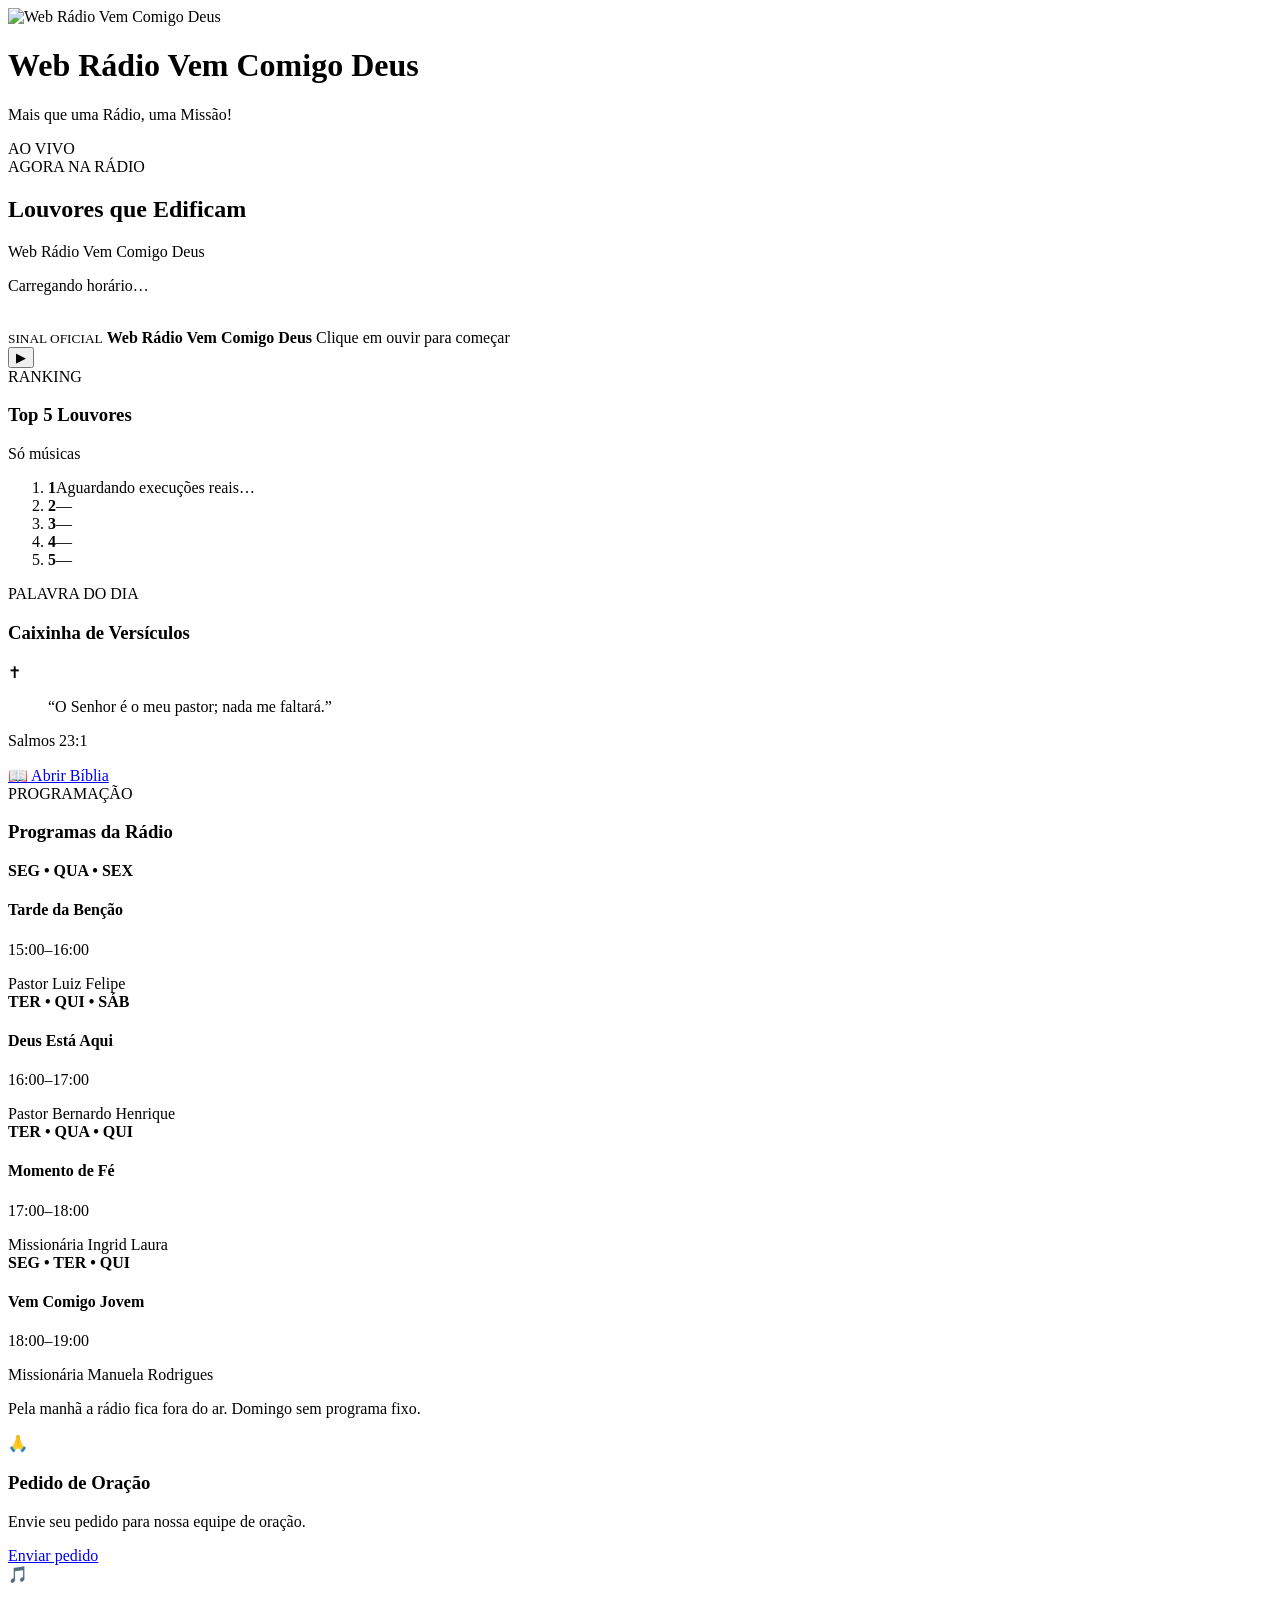
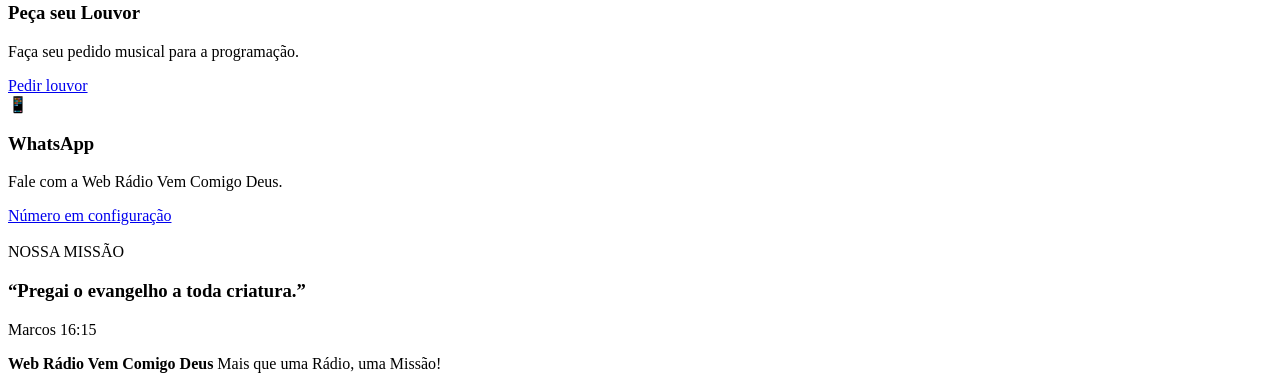
==== public/index.html @ 0795a9c2 "Add files via upload" ====
<!doctype html>
<html lang="pt-BR">
<head>
  <meta charset="utf-8">
  <meta name="viewport" content="width=device-width,initial-scale=1,viewport-fit=cover">
  <meta name="theme-color" content="#06142d">
  <title>Web Rádio Vem Comigo Deus</title>
  <link rel="stylesheet" href="/style.css?v=20">
</head>
<body>
  <header class="topbar">
    <div class="brand">
      <img src="/logo-radio.jpeg" alt="Web Rádio Vem Comigo Deus" class="logo">
      <div>
        <h1>Web Rádio Vem Comigo Deus</h1>
        <p>Mais que uma Rádio, uma Missão!</p>
      </div>
    </div>
    <div class="live-pill"><span></span> AO VIVO</div>
  </header>

  <main class="wrap">
    <section class="hero card">
      <div class="hero-copy">
        <div class="kicker">AGORA NA RÁDIO</div>
        <h2 id="show">Louvores que Edificam</h2>
        <p id="host">Web Rádio Vem Comigo Deus</p>
        <p id="clock" class="muted">Carregando horário…</p>
      </div>

      <div class="player-shell">
        <div class="cover">
          <img src="/logo-radio.jpeg" alt="">
        </div>
        <div class="track-meta">
          <small>SINAL OFICIAL</small>
          <strong id="nowTitle">Web Rádio Vem Comigo Deus</strong>
          <span id="statusText">Clique em ouvir para começar</span>
        </div>
        <button id="play" class="play" aria-label="Ouvir rádio">▶</button>
        <audio id="audio" preload="none" src="/radio-stream"></audio>
      </div>

      <div class="vu" aria-hidden="true">
        <i></i><i></i><i></i><i></i><i></i><i></i><i></i><i></i><i></i><i></i><i></i><i></i>
      </div>
    </section>

    <section class="grid-two">
      <article class="card panel">
        <div class="section-head">
          <div>
            <span class="mini">RANKING</span>
            <h3>Top 5 Louvores</h3>
          </div>
          <span class="badge">Só músicas</span>
        </div>
        <ol id="top5" class="top-list">
          <li><b>1</b><span>Aguardando execuções reais…</span></li>
          <li><b>2</b><span>—</span></li>
          <li><b>3</b><span>—</span></li>
          <li><b>4</b><span>—</span></li>
          <li><b>5</b><span>—</span></li>
        </ol>
      </article>

      <article class="card panel bible-card">
        <div class="section-head">
          <div>
            <span class="mini">PALAVRA DO DIA</span>
            <h3>Caixinha de Versículos</h3>
          </div>
          <span class="book">✝</span>
        </div>
        <blockquote id="verseText">“O Senhor é o meu pastor; nada me faltará.”</blockquote>
        <p id="verseRef">Salmos 23:1</p>
        <a class="gold-btn" href="/biblia.html">📖 Abrir Bíblia</a>
      </article>
    </section>

    <section class="card panel">
      <div class="section-head">
        <div>
          <span class="mini">PROGRAMAÇÃO</span>
          <h3>Programas da Rádio</h3>
        </div>
      </div>
      <div class="schedule">
        <article>
          <b>SEG • QUA • SEX</b>
          <h4>Tarde da Benção</h4>
          <p>15:00–16:00</p>
          <span>Pastor Luiz Felipe</span>
        </article>
        <article>
          <b>TER • QUI • SÁB</b>
          <h4>Deus Está Aqui</h4>
          <p>16:00–17:00</p>
          <span>Pastor Bernardo Henrique</span>
        </article>
        <article>
          <b>TER • QUA • QUI</b>
          <h4>Momento de Fé</h4>
          <p>17:00–18:00</p>
          <span>Missionária Ingrid Laura</span>
        </article>
        <article>
          <b>SEG • TER • QUI</b>
          <h4>Vem Comigo Jovem</h4>
          <p>18:00–19:00</p>
          <span>Missionária Manuela Rodrigues</span>
        </article>
      </div>
      <p class="notice">Pela manhã a rádio fica fora do ar. Domingo sem programa fixo.</p>
    </section>

    <section class="grid-three">
      <article class="card quick">
        <div class="ico">🙏</div>
        <h3>Pedido de Oração</h3>
        <p>Envie seu pedido para nossa equipe de oração.</p>
        <a href="/pedido-oracao.html">Enviar pedido</a>
      </article>
      <article class="card quick">
        <div class="ico">🎵</div>
        <h3>Peça seu Louvor</h3>
        <p>Faça seu pedido musical para a programação.</p>
        <a href="/pedidos.html">Pedir louvor</a>
      </article>
      <article class="card quick">
        <div class="ico">📱</div>
        <h3>WhatsApp</h3>
        <p>Fale com a Web Rádio Vem Comigo Deus.</p>
        <a id="whatsappLink" href="#" aria-disabled="true">Número em configuração</a>
      </article>
    </section>

    <section class="card mission">
      <img src="/logo-radio.jpeg" alt="" class="mission-logo">
      <div>
        <span class="mini">NOSSA MISSÃO</span>
        <h3>“Pregai o evangelho a toda criatura.”</h3>
        <p>Marcos 16:15</p>
      </div>
    </section>
  </main>

  <footer>
    <strong>Web Rádio Vem Comigo Deus</strong>
    <span>Mais que uma Rádio, uma Missão!</span>
  </footer>

  <script src="/app.js?v=20"></script>
</body>
</html>
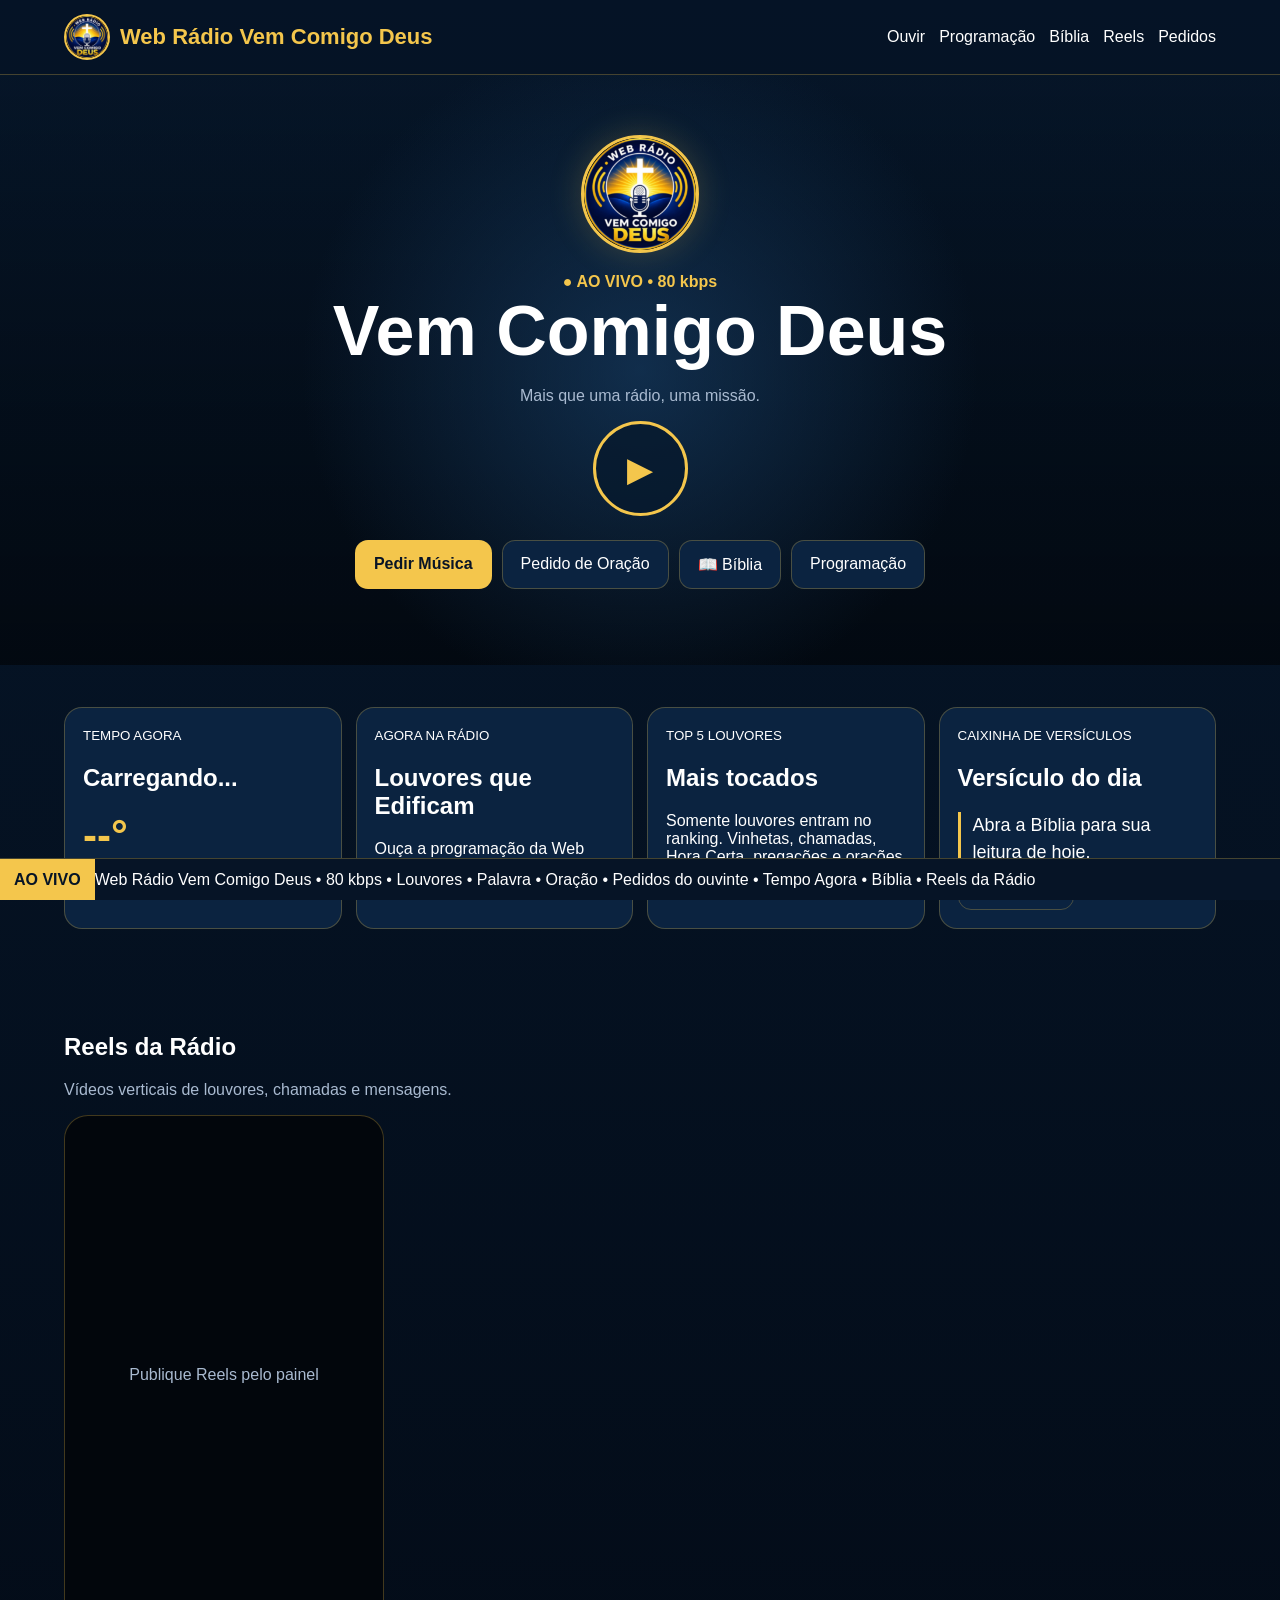
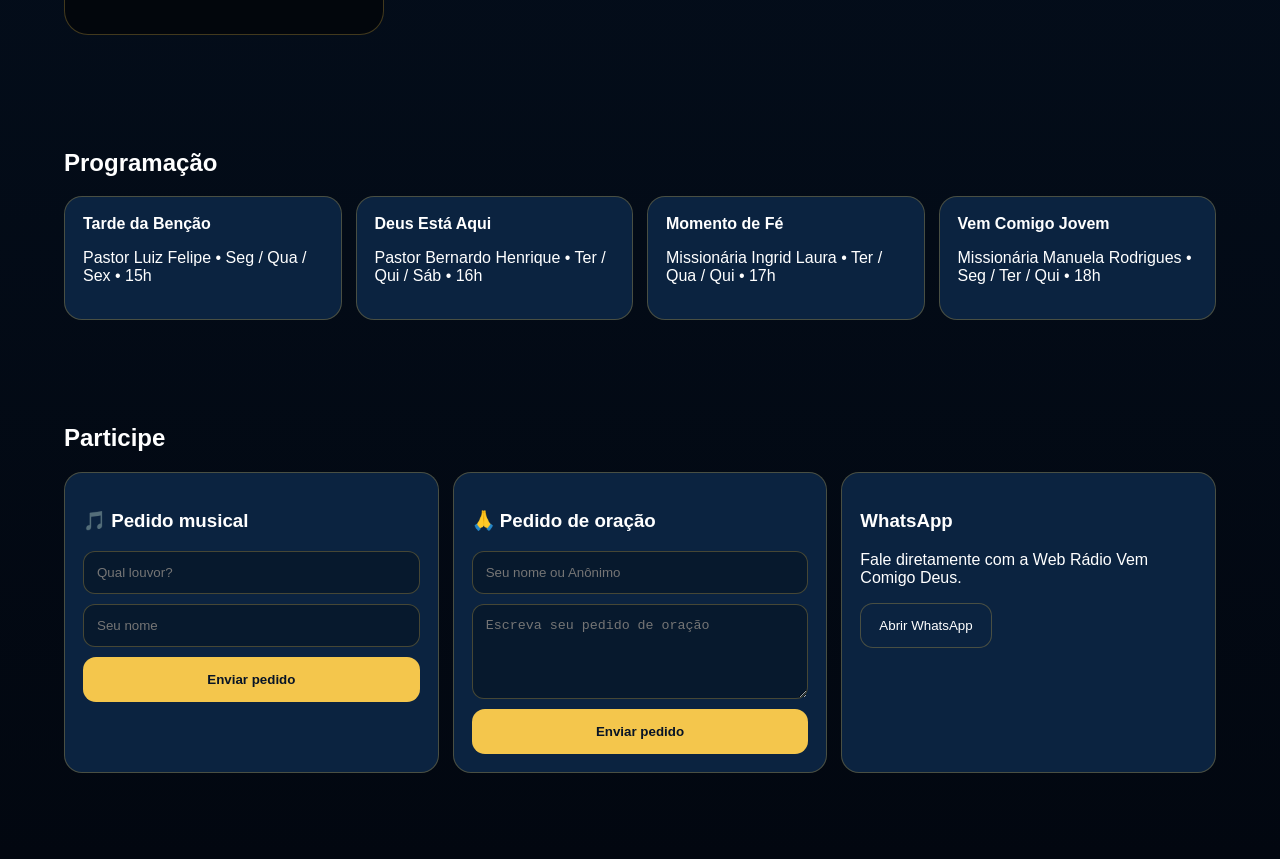
==== commit 7e8f0a7d: "Add files via upload" ====
--- a/public/index.html
+++ b/public/index.html
@@ -1,155 +1,19 @@
-<!doctype html>
-<html lang="pt-BR">
-<head>
-  <meta charset="utf-8">
-  <meta name="viewport" content="width=device-width,initial-scale=1,viewport-fit=cover">
-  <meta name="theme-color" content="#06142d">
-  <title>Web Rádio Vem Comigo Deus</title>
-  <link rel="stylesheet" href="/style.css?v=20">
-</head>
-<body>
-  <header class="topbar">
-    <div class="brand">
-      <img src="/logo-radio.jpeg" alt="Web Rádio Vem Comigo Deus" class="logo">
-      <div>
-        <h1>Web Rádio Vem Comigo Deus</h1>
-        <p>Mais que uma Rádio, uma Missão!</p>
-      </div>
-    </div>
-    <div class="live-pill"><span></span> AO VIVO</div>
-  </header>
-
-  <main class="wrap">
-    <section class="hero card">
-      <div class="hero-copy">
-        <div class="kicker">AGORA NA RÁDIO</div>
-        <h2 id="show">Louvores que Edificam</h2>
-        <p id="host">Web Rádio Vem Comigo Deus</p>
-        <p id="clock" class="muted">Carregando horário…</p>
-      </div>
-
-      <div class="player-shell">
-        <div class="cover">
-          <img src="/logo-radio.jpeg" alt="">
-        </div>
-        <div class="track-meta">
-          <small>SINAL OFICIAL</small>
-          <strong id="nowTitle">Web Rádio Vem Comigo Deus</strong>
-          <span id="statusText">Clique em ouvir para começar</span>
-        </div>
-        <button id="play" class="play" aria-label="Ouvir rádio">▶</button>
-        <audio id="audio" preload="none" src="/radio-stream"></audio>
-      </div>
-
-      <div class="vu" aria-hidden="true">
-        <i></i><i></i><i></i><i></i><i></i><i></i><i></i><i></i><i></i><i></i><i></i><i></i>
-      </div>
-    </section>
-
-    <section class="grid-two">
-      <article class="card panel">
-        <div class="section-head">
-          <div>
-            <span class="mini">RANKING</span>
-            <h3>Top 5 Louvores</h3>
-          </div>
-          <span class="badge">Só músicas</span>
-        </div>
-        <ol id="top5" class="top-list">
-          <li><b>1</b><span>Aguardando execuções reais…</span></li>
-          <li><b>2</b><span>—</span></li>
-          <li><b>3</b><span>—</span></li>
-          <li><b>4</b><span>—</span></li>
-          <li><b>5</b><span>—</span></li>
-        </ol>
-      </article>
-
-      <article class="card panel bible-card">
-        <div class="section-head">
-          <div>
-            <span class="mini">PALAVRA DO DIA</span>
-            <h3>Caixinha de Versículos</h3>
-          </div>
-          <span class="book">✝</span>
-        </div>
-        <blockquote id="verseText">“O Senhor é o meu pastor; nada me faltará.”</blockquote>
-        <p id="verseRef">Salmos 23:1</p>
-        <a class="gold-btn" href="/biblia.html">📖 Abrir Bíblia</a>
-      </article>
-    </section>
-
-    <section class="card panel">
-      <div class="section-head">
-        <div>
-          <span class="mini">PROGRAMAÇÃO</span>
-          <h3>Programas da Rádio</h3>
-        </div>
-      </div>
-      <div class="schedule">
-        <article>
-          <b>SEG • QUA • SEX</b>
-          <h4>Tarde da Benção</h4>
-          <p>15:00–16:00</p>
-          <span>Pastor Luiz Felipe</span>
-        </article>
-        <article>
-          <b>TER • QUI • SÁB</b>
-          <h4>Deus Está Aqui</h4>
-          <p>16:00–17:00</p>
-          <span>Pastor Bernardo Henrique</span>
-        </article>
-        <article>
-          <b>TER • QUA • QUI</b>
-          <h4>Momento de Fé</h4>
-          <p>17:00–18:00</p>
-          <span>Missionária Ingrid Laura</span>
-        </article>
-        <article>
-          <b>SEG • TER • QUI</b>
-          <h4>Vem Comigo Jovem</h4>
-          <p>18:00–19:00</p>
-          <span>Missionária Manuela Rodrigues</span>
-        </article>
-      </div>
-      <p class="notice">Pela manhã a rádio fica fora do ar. Domingo sem programa fixo.</p>
-    </section>
-
-    <section class="grid-three">
-      <article class="card quick">
-        <div class="ico">🙏</div>
-        <h3>Pedido de Oração</h3>
-        <p>Envie seu pedido para nossa equipe de oração.</p>
-        <a href="/pedido-oracao.html">Enviar pedido</a>
-      </article>
-      <article class="card quick">
-        <div class="ico">🎵</div>
-        <h3>Peça seu Louvor</h3>
-        <p>Faça seu pedido musical para a programação.</p>
-        <a href="/pedidos.html">Pedir louvor</a>
-      </article>
-      <article class="card quick">
-        <div class="ico">📱</div>
-        <h3>WhatsApp</h3>
-        <p>Fale com a Web Rádio Vem Comigo Deus.</p>
-        <a id="whatsappLink" href="#" aria-disabled="true">Número em configuração</a>
-      </article>
-    </section>
-
-    <section class="card mission">
-      <img src="/logo-radio.jpeg" alt="" class="mission-logo">
-      <div>
-        <span class="mini">NOSSA MISSÃO</span>
-        <h3>“Pregai o evangelho a toda criatura.”</h3>
-        <p>Marcos 16:15</p>
-      </div>
-    </section>
-  </main>
-
-  <footer>
-    <strong>Web Rádio Vem Comigo Deus</strong>
-    <span>Mais que uma Rádio, uma Missão!</span>
-  </footer>
-
-  <script src="/app.js?v=20"></script>
-</body>
-</html>
+<!doctype html><html lang="pt-BR"><head><meta charset="utf-8"><meta name="viewport" content="width=device-width,initial-scale=1"><title>Web Rádio Vem Comigo Deus</title><style>
+:root{--bg:#04101d;--p:#0b2340;--gold:#f4c64c;--text:#fff;--muted:#a9bad0;--line:#f4c64c44}*{box-sizing:border-box}body{margin:0;padding-bottom:44px;background:linear-gradient(#06172b,#020710);color:var(--text);font-family:Arial,sans-serif}header{position:sticky;top:0;z-index:9;background:#061426ee;border-bottom:1px solid var(--line);padding:14px 5%;display:flex;justify-content:space-between;align-items:center}.brand{font-size:22px;font-weight:900;color:var(--gold)}nav a{color:#fff;text-decoration:none;margin-left:14px}.hero{min-height:510px;display:grid;place-items:center;text-align:center;padding:60px 20px;background:radial-gradient(circle at center,#173d64aa,transparent 48%),linear-gradient(#0001,#0008)}.hero h1{font-size:clamp(34px,6vw,70px);margin:0}.hero p{color:var(--muted)}.play{width:95px;height:95px;border-radius:50%;border:3px solid var(--gold);background:#07192dcc;color:var(--gold);font-size:34px;cursor:pointer}.buttons{display:flex;gap:10px;flex-wrap:wrap;justify-content:center;margin-top:24px}.btn{padding:14px 18px;border-radius:13px;background:var(--p);border:1px solid var(--line);color:#fff;text-decoration:none;cursor:pointer}.btn.gold{background:var(--gold);color:#081426;font-weight:900}.section{padding:42px 5%}.grid{display:grid;grid-template-columns:repeat(auto-fit,minmax(220px,1fr));gap:14px}.card{background:var(--p);border:1px solid var(--line);border-radius:18px;padding:18px}.weather strong{font-size:42px;color:var(--gold)}.versebox blockquote{margin:8px 0;font-size:18px;line-height:1.5;border-left:3px solid var(--gold);padding-left:12px}.versebox b{color:var(--gold)}.reels{display:grid;grid-auto-flow:column;grid-auto-columns:minmax(260px,320px);overflow-x:auto;gap:15px;padding-bottom:10px;scroll-snap-type:x mandatory}.reel{height:520px;background:#02060c;border:1px solid var(--line);border-radius:24px;overflow:hidden;scroll-snap-align:start;position:relative}.reel video{width:100%;height:100%;object-fit:cover}.reel span{position:absolute;bottom:15px;left:15px;right:15px;text-shadow:0 2px 10px #000;font-weight:800}.form{display:grid;gap:10px}.form input,.form textarea{padding:13px;border-radius:12px;border:1px solid var(--line);background:#07192d;color:#fff}.form textarea{min-height:95px;resize:vertical}.ticker{position:fixed;bottom:0;left:0;right:0;background:#061426;border-top:1px solid var(--line);height:42px;display:flex;align-items:center;overflow:hidden;z-index:20}.ticker b{height:100%;display:flex;align-items:center;background:var(--gold);color:#061426;padding:0 14px}.ticker div{white-space:nowrap;animation:t 22s linear infinite}@keyframes t{from{transform:translateX(100%)}to{transform:translateX(-100%)}}@media(max-width:700px){nav{display:none}.reels{grid-auto-columns:88vw}.reel{height:72vh}.hero{min-height:440px}}
+</style></head><body><header><div class="brand" style="display:flex;align-items:center;gap:10px"><img src="logo-radio.png" alt="Web Rádio Vem Comigo Deus" style="width:46px;height:46px;border-radius:50%;object-fit:cover;border:2px solid #f4c64c"><span>Web Rádio Vem Comigo Deus</span></div><nav><a href="#ouvir">Ouvir</a><a href="#programacao">Programação</a><a href="biblia.html">Bíblia</a><a href="#reels">Reels</a><a href="#pedidos">Pedidos</a></nav></header>
+<section class="hero" id="ouvir"><div><img src="logo-radio.png" alt="Web Rádio Vem Comigo Deus" style="width:118px;height:118px;border-radius:50%;object-fit:cover;border:3px solid #f4c64c;box-shadow:0 0 34px #f4c64c33;margin-bottom:16px"><div style="color:#f4c64c;font-weight:900">● AO VIVO • 80 kbps</div><h1>Vem Comigo Deus</h1><p>Mais que uma rádio, uma missão.</p><button id="playBtn" class="play" aria-label="Ouvir">▶</button><audio id="audio" preload="none"></audio><div class="buttons"><a class="btn gold" href="#pedidos">Pedir Música</a><a class="btn" href="#pedidos">Pedido de Oração</a><a class="btn" href="biblia.html">📖 Bíblia</a><a class="btn" href="#programacao">Programação</a></div><p id="playerStatus" style="color:#a9bad0"></p></div></section>
+<section class="section"><div class="grid"><div class="card weather"><small>TEMPO AGORA</small><h2 id="wcity">Carregando...</h2><strong id="wtemp">--°</strong><p id="wdesc">Aguardando previsão</p><small id="wmeta"></small></div><div class="card"><small>AGORA NA RÁDIO</small><h2>Louvores que Edificam</h2><p>Ouça a programação da Web Rádio Vem Comigo Deus.</p></div><div class="card"><small>TOP 5 LOUVORES</small><h2>Mais tocados</h2><p>Somente louvores entram no ranking. Vinhetas, chamadas, Hora Certa, pregações e orações ficam fora.</p></div><div class="card versebox"><small>CAIXINHA DE VERSÍCULOS</small><h2>Versículo do dia</h2><blockquote id="vtext">Carregando...</blockquote><b id="vref"></b><div style="margin-top:12px"><a class="btn" href="biblia.html">Abrir Bíblia</a></div></div></div></section>
+<section class="section" id="reels"><h2>Reels da Rádio</h2><p style="color:#a9bad0">Vídeos verticais de louvores, chamadas e mensagens.</p><div id="reelsBox" class="reels"><div class="reel" style="display:grid;place-items:center;color:#a9bad0">Publique Reels pelo painel</div></div></section>
+<section class="section" id="programacao"><h2>Programação</h2><div class="grid"><div class="card"><b>Tarde da Benção</b><p>Pastor Luiz Felipe • Seg / Qua / Sex • 15h</p></div><div class="card"><b>Deus Está Aqui</b><p>Pastor Bernardo Henrique • Ter / Qui / Sáb • 16h</p></div><div class="card"><b>Momento de Fé</b><p>Missionária Ingrid Laura • Ter / Qua / Qui • 17h</p></div><div class="card"><b>Vem Comigo Jovem</b><p>Missionária Manuela Rodrigues • Seg / Ter / Qui • 18h</p></div></div></section>
+<section class="section" id="pedidos"><h2>Participe</h2><div class="grid"><div class="card"><h3>🎵 Pedido musical</h3><div class="form"><input id="musicName" placeholder="Qual louvor?"><input id="musicListener" placeholder="Seu nome"><button id="sendMusic" class="btn gold">Enviar pedido</button></div></div><div class="card"><h3>🙏 Pedido de oração</h3><div class="form"><input id="prayerName" placeholder="Seu nome ou Anônimo"><textarea id="prayerText" placeholder="Escreva seu pedido de oração"></textarea><button id="sendPrayer" class="btn gold">Enviar pedido</button></div></div><div class="card"><h3>WhatsApp</h3><p>Fale diretamente com a Web Rádio Vem Comigo Deus.</p><button id="whatsBtn" class="btn">Abrir WhatsApp</button></div></div></section>
+<div class="ticker"><b>AO VIVO</b><div id="ticker">Web Rádio Vem Comigo Deus • 80 kbps • Louvores • Palavra • Oração • Pedidos do ouvinte • Tempo Agora • Bíblia • Reels da Rádio</div></div>
+<script>
+let cfg={whatsappNumber:'',streamUrl:'',weatherCity:'Uruguaiana, RS',bitrate:'80k'};fetch('site-config.json?'+Date.now()).then(r=>r.json()).then(x=>{cfg={...cfg,...x};setup()}).catch(()=>setup());function setup(){const audio=document.getElementById('audio');if(cfg.streamUrl)audio.src=cfg.streamUrl;document.getElementById('playBtn').onclick=async()=>{if(!cfg.streamUrl)return document.getElementById('playerStatus').textContent='Configure a URL pública do áudio no painel.';if(audio.paused){try{await audio.play();document.getElementById('playBtn').textContent='❚❚';document.getElementById('playerStatus').textContent='Tocando ao vivo • 80 kbps'}catch{document.getElementById('playerStatus').textContent='Não foi possível tocar o sinal.'}}else{audio.pause();document.getElementById('playBtn').textContent='▶'}};const openW=msg=>{const n=String(cfg.whatsappNumber||'').replace(/\D/g,'');if(!n){navigator.clipboard?.writeText(msg);return alert('Número do WhatsApp ainda não foi configurado. A mensagem foi preparada para você copiar.')}location.href=`https://wa.me/${n}?text=${encodeURIComponent(msg)}`};document.getElementById('sendMusic').onclick=()=>{const m=document.getElementById('musicName').value.trim();if(!m)return;openW(`🎵 Pedido musical — Web Rádio Vem Comigo Deus
+Louvor: ${m}
+Ouvinte: ${document.getElementById('musicListener').value.trim()||'Ouvinte'}`)};document.getElementById('sendPrayer').onclick=()=>{const t=document.getElementById('prayerText').value.trim();if(!t)return;openW(`🙏 Pedido de oração — Web Rádio Vem Comigo Deus
+Nome: ${document.getElementById('prayerName').value.trim()||'Anônimo'}
+Pedido: ${t}`)};document.getElementById('whatsBtn').onclick=()=>openW('Olá! Estou ouvindo a Web Rádio Vem Comigo Deus.');weather()}
+async function weather(){try{const city=cfg.weatherCity||'Uruguaiana, RS';const g=await fetch(`https://geocoding-api.open-meteo.com/v1/search?name=${encodeURIComponent(city)}&count=1&language=pt&format=json`).then(r=>r.json());const p=g.results?.[0];if(!p)return;const w=await fetch(`https://api.open-meteo.com/v1/forecast?latitude=${p.latitude}&longitude=${p.longitude}&current=temperature_2m,weather_code,wind_speed_10m&hourly=precipitation_probability&timezone=auto&forecast_days=1`).then(r=>r.json());const desc=w.current.weather_code===0?'Céu limpo':w.current.weather_code===3?'Nublado':w.current.weather_code>=51?'Chuva':'Tempo variável';document.getElementById('wcity').textContent=p.name+(p.admin1?', '+p.admin1:'');document.getElementById('wtemp').textContent=Math.round(w.current.temperature_2m)+'°C';document.getElementById('wdesc').textContent=desc;document.getElementById('wmeta').textContent='Vento '+Math.round(w.current.wind_speed_10m)+' km/h'}catch{document.getElementById('wdesc').textContent='Previsão indisponível'}}
+fetch('reels/reels.json').then(r=>r.json()).then(items=>{if(!items.length)return;document.getElementById('reelsBox').innerHTML=items.map(x=>`<div class="reel"><video src="${x.url}" controls playsinline preload="metadata"></video><span>${x.title||x.name}</span></div>`).join('')}).catch(()=>{});
+const refs=[['Ps',23,1,'Salmos 23:1'],['John',3,16,'João 3:16'],['Phil',4,13,'Filipenses 4:13'],['Isa',41,10,'Isaías 41:10'],['Rom',8,28,'Romanos 8:28']];(async()=>{const x=refs[Math.floor(Date.now()/86400000)%refs.length];try{const d=await fetch(`https://raw.githubusercontent.com/midvash/bible-data/main/versions/pt/almeida-livre/books/${x[0]}.json`).then(r=>r.json());const c=d.chapters.find(a=>a.chapter===x[1]);const v=c.verses.find(a=>Number(a.number)===x[2]);document.getElementById('vtext').textContent='“'+v.text+'”';document.getElementById('vref').textContent=x[3]}catch{document.getElementById('vtext').textContent='Abra a Bíblia para sua leitura de hoje.'}})();
+</script></body></html>
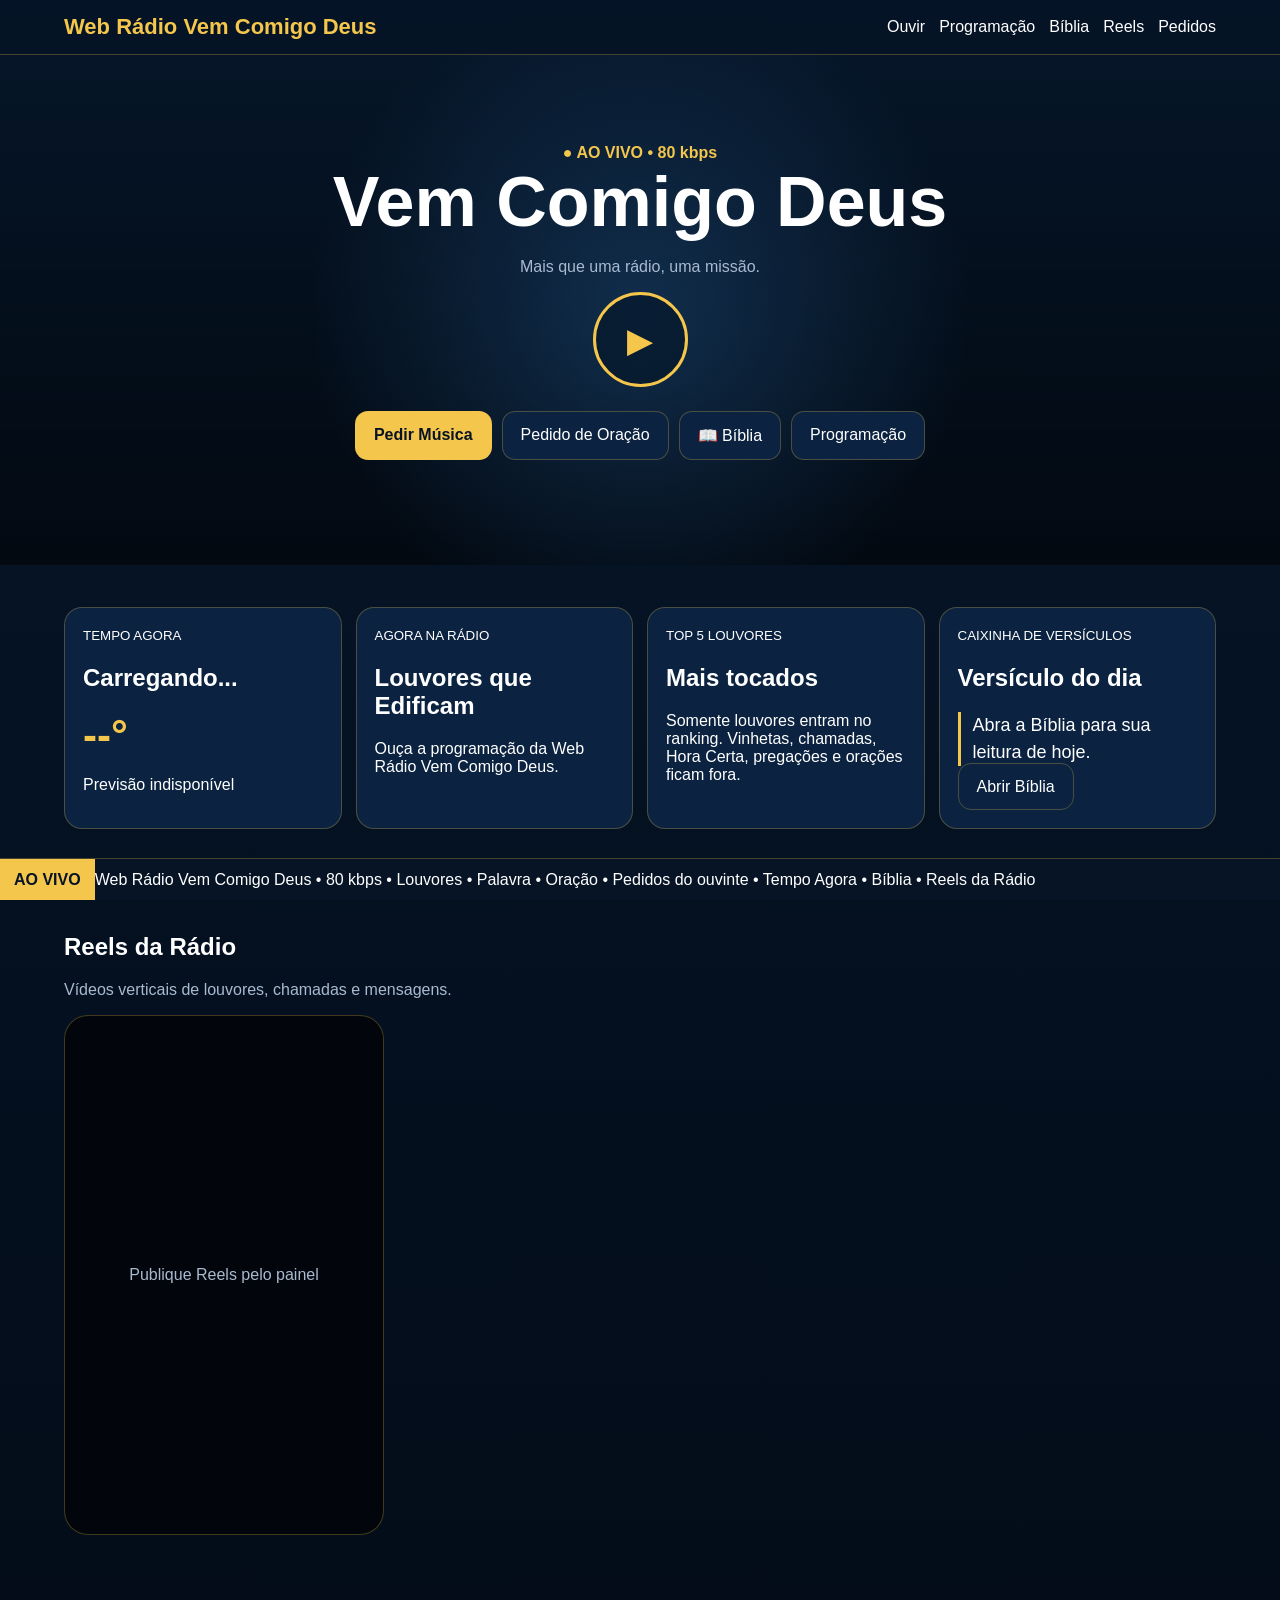
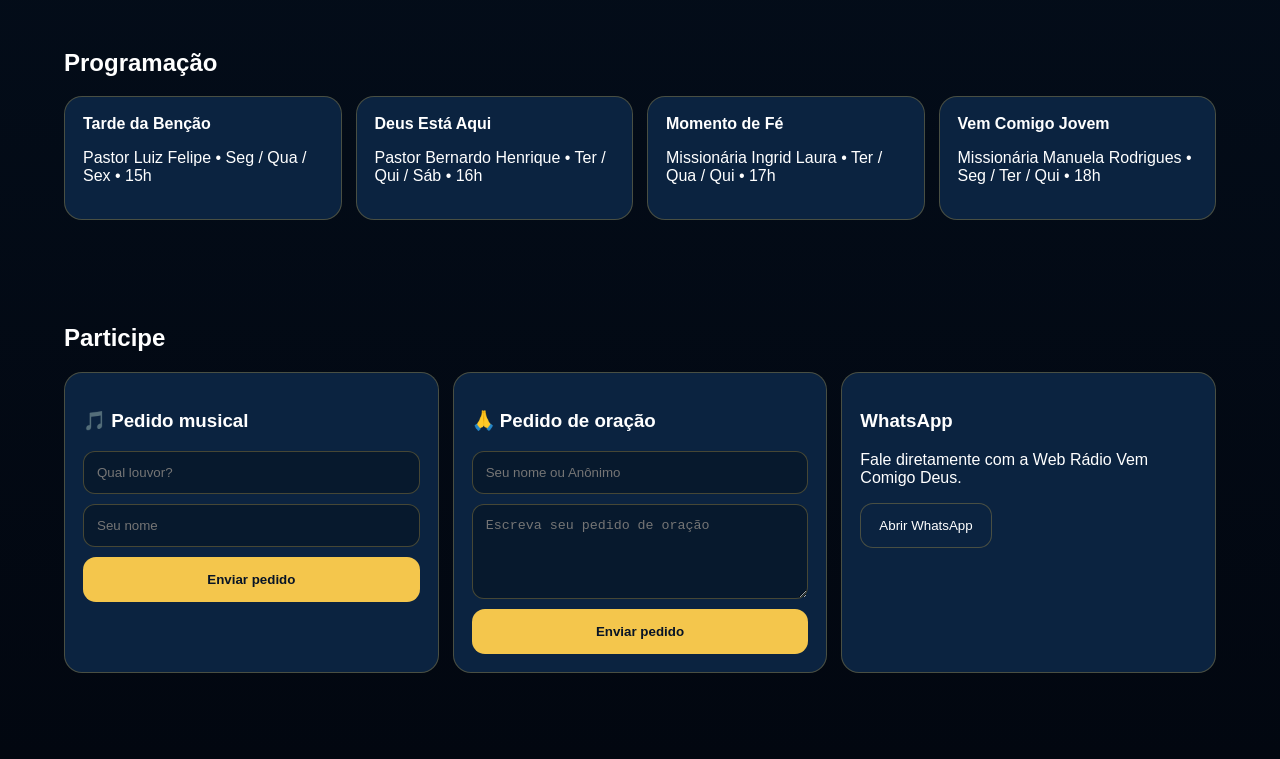
==== commit f72b8d85: "Add files via upload" ====
--- a/public/index.html
+++ b/public/index.html
@@ -1,14 +1,74 @@
 <!doctype html><html lang="pt-BR"><head><meta charset="utf-8"><meta name="viewport" content="width=device-width,initial-scale=1"><title>Web Rádio Vem Comigo Deus</title><style>
 :root{--bg:#04101d;--p:#0b2340;--gold:#f4c64c;--text:#fff;--muted:#a9bad0;--line:#f4c64c44}*{box-sizing:border-box}body{margin:0;padding-bottom:44px;background:linear-gradient(#06172b,#020710);color:var(--text);font-family:Arial,sans-serif}header{position:sticky;top:0;z-index:9;background:#061426ee;border-bottom:1px solid var(--line);padding:14px 5%;display:flex;justify-content:space-between;align-items:center}.brand{font-size:22px;font-weight:900;color:var(--gold)}nav a{color:#fff;text-decoration:none;margin-left:14px}.hero{min-height:510px;display:grid;place-items:center;text-align:center;padding:60px 20px;background:radial-gradient(circle at center,#173d64aa,transparent 48%),linear-gradient(#0001,#0008)}.hero h1{font-size:clamp(34px,6vw,70px);margin:0}.hero p{color:var(--muted)}.play{width:95px;height:95px;border-radius:50%;border:3px solid var(--gold);background:#07192dcc;color:var(--gold);font-size:34px;cursor:pointer}.buttons{display:flex;gap:10px;flex-wrap:wrap;justify-content:center;margin-top:24px}.btn{padding:14px 18px;border-radius:13px;background:var(--p);border:1px solid var(--line);color:#fff;text-decoration:none;cursor:pointer}.btn.gold{background:var(--gold);color:#081426;font-weight:900}.section{padding:42px 5%}.grid{display:grid;grid-template-columns:repeat(auto-fit,minmax(220px,1fr));gap:14px}.card{background:var(--p);border:1px solid var(--line);border-radius:18px;padding:18px}.weather strong{font-size:42px;color:var(--gold)}.versebox blockquote{margin:8px 0;font-size:18px;line-height:1.5;border-left:3px solid var(--gold);padding-left:12px}.versebox b{color:var(--gold)}.reels{display:grid;grid-auto-flow:column;grid-auto-columns:minmax(260px,320px);overflow-x:auto;gap:15px;padding-bottom:10px;scroll-snap-type:x mandatory}.reel{height:520px;background:#02060c;border:1px solid var(--line);border-radius:24px;overflow:hidden;scroll-snap-align:start;position:relative}.reel video{width:100%;height:100%;object-fit:cover}.reel span{position:absolute;bottom:15px;left:15px;right:15px;text-shadow:0 2px 10px #000;font-weight:800}.form{display:grid;gap:10px}.form input,.form textarea{padding:13px;border-radius:12px;border:1px solid var(--line);background:#07192d;color:#fff}.form textarea{min-height:95px;resize:vertical}.ticker{position:fixed;bottom:0;left:0;right:0;background:#061426;border-top:1px solid var(--line);height:42px;display:flex;align-items:center;overflow:hidden;z-index:20}.ticker b{height:100%;display:flex;align-items:center;background:var(--gold);color:#061426;padding:0 14px}.ticker div{white-space:nowrap;animation:t 22s linear infinite}@keyframes t{from{transform:translateX(100%)}to{transform:translateX(-100%)}}@media(max-width:700px){nav{display:none}.reels{grid-auto-columns:88vw}.reel{height:72vh}.hero{min-height:440px}}
-</style></head><body><header><div class="brand" style="display:flex;align-items:center;gap:10px"><img src="logo-radio.png" alt="Web Rádio Vem Comigo Deus" style="width:46px;height:46px;border-radius:50%;object-fit:cover;border:2px solid #f4c64c"><span>Web Rádio Vem Comigo Deus</span></div><nav><a href="#ouvir">Ouvir</a><a href="#programacao">Programação</a><a href="biblia.html">Bíblia</a><a href="#reels">Reels</a><a href="#pedidos">Pedidos</a></nav></header>
-<section class="hero" id="ouvir"><div><img src="logo-radio.png" alt="Web Rádio Vem Comigo Deus" style="width:118px;height:118px;border-radius:50%;object-fit:cover;border:3px solid #f4c64c;box-shadow:0 0 34px #f4c64c33;margin-bottom:16px"><div style="color:#f4c64c;font-weight:900">● AO VIVO • 80 kbps</div><h1>Vem Comigo Deus</h1><p>Mais que uma rádio, uma missão.</p><button id="playBtn" class="play" aria-label="Ouvir">▶</button><audio id="audio" preload="none"></audio><div class="buttons"><a class="btn gold" href="#pedidos">Pedir Música</a><a class="btn" href="#pedidos">Pedido de Oração</a><a class="btn" href="biblia.html">📖 Bíblia</a><a class="btn" href="#programacao">Programação</a></div><p id="playerStatus" style="color:#a9bad0"></p></div></section>
+</style></head><body><header><div class="brand">Web Rádio Vem Comigo Deus</div><nav><a href="#ouvir">Ouvir</a><a href="#programacao">Programação</a><a href="biblia.html">Bíblia</a><a href="#reels">Reels</a><a href="#pedidos">Pedidos</a></nav></header>
+<section class="hero" id="ouvir"><div><div style="color:#f4c64c;font-weight:900">● AO VIVO • 80 kbps</div><h1>Vem Comigo Deus</h1><p>Mais que uma rádio, uma missão.</p><button id="playBtn" class="play" aria-label="Ouvir">▶</button><audio id="audio" preload="none"></audio><div class="buttons"><a class="btn gold" href="#pedidos">Pedir Música</a><a class="btn" href="#pedidos">Pedido de Oração</a><a class="btn" href="biblia.html">📖 Bíblia</a><a class="btn" href="#programacao">Programação</a></div><p id="playerStatus" style="color:#a9bad0"></p></div></section>
 <section class="section"><div class="grid"><div class="card weather"><small>TEMPO AGORA</small><h2 id="wcity">Carregando...</h2><strong id="wtemp">--°</strong><p id="wdesc">Aguardando previsão</p><small id="wmeta"></small></div><div class="card"><small>AGORA NA RÁDIO</small><h2>Louvores que Edificam</h2><p>Ouça a programação da Web Rádio Vem Comigo Deus.</p></div><div class="card"><small>TOP 5 LOUVORES</small><h2>Mais tocados</h2><p>Somente louvores entram no ranking. Vinhetas, chamadas, Hora Certa, pregações e orações ficam fora.</p></div><div class="card versebox"><small>CAIXINHA DE VERSÍCULOS</small><h2>Versículo do dia</h2><blockquote id="vtext">Carregando...</blockquote><b id="vref"></b><div style="margin-top:12px"><a class="btn" href="biblia.html">Abrir Bíblia</a></div></div></div></section>
 <section class="section" id="reels"><h2>Reels da Rádio</h2><p style="color:#a9bad0">Vídeos verticais de louvores, chamadas e mensagens.</p><div id="reelsBox" class="reels"><div class="reel" style="display:grid;place-items:center;color:#a9bad0">Publique Reels pelo painel</div></div></section>
 <section class="section" id="programacao"><h2>Programação</h2><div class="grid"><div class="card"><b>Tarde da Benção</b><p>Pastor Luiz Felipe • Seg / Qua / Sex • 15h</p></div><div class="card"><b>Deus Está Aqui</b><p>Pastor Bernardo Henrique • Ter / Qui / Sáb • 16h</p></div><div class="card"><b>Momento de Fé</b><p>Missionária Ingrid Laura • Ter / Qua / Qui • 17h</p></div><div class="card"><b>Vem Comigo Jovem</b><p>Missionária Manuela Rodrigues • Seg / Ter / Qui • 18h</p></div></div></section>
 <section class="section" id="pedidos"><h2>Participe</h2><div class="grid"><div class="card"><h3>🎵 Pedido musical</h3><div class="form"><input id="musicName" placeholder="Qual louvor?"><input id="musicListener" placeholder="Seu nome"><button id="sendMusic" class="btn gold">Enviar pedido</button></div></div><div class="card"><h3>🙏 Pedido de oração</h3><div class="form"><input id="prayerName" placeholder="Seu nome ou Anônimo"><textarea id="prayerText" placeholder="Escreva seu pedido de oração"></textarea><button id="sendPrayer" class="btn gold">Enviar pedido</button></div></div><div class="card"><h3>WhatsApp</h3><p>Fale diretamente com a Web Rádio Vem Comigo Deus.</p><button id="whatsBtn" class="btn">Abrir WhatsApp</button></div></div></section>
 <div class="ticker"><b>AO VIVO</b><div id="ticker">Web Rádio Vem Comigo Deus • 80 kbps • Louvores • Palavra • Oração • Pedidos do ouvinte • Tempo Agora • Bíblia • Reels da Rádio</div></div>
+
+<script id="fallback-player">
+window.FALLBACK_PLAYER = {
+  playlist: [],
+  index: 0,
+  mode: 'radio',
+  async loadPlaylist(){
+    try{
+      const r = await fetch('musicas/playlist.json?'+Date.now(), {cache:'no-store'});
+      const data = await r.json();
+      this.playlist = Array.isArray(data) ? data : (data.items || []);
+    }catch{ this.playlist=[]; }
+  },
+  async playFallback(audio){
+    if(!this.playlist.length) await this.loadPlaylist();
+    if(!this.playlist.length){
+      const st=document.getElementById('playerStatus');
+      if(st) st.textContent='Rádio desligada • adicione louvores em /musicas/playlist.json';
+      return false;
+    }
+    this.mode='music';
+    const item=this.playlist[this.index % this.playlist.length];
+    audio.src=item.url;
+    const st=document.getElementById('playerStatus');
+    if(st) st.textContent='🎵 Player musical • '+(item.title||'Louvor');
+    try{
+      await audio.play();
+      const btn=document.getElementById('playBtn');
+      if(btn) btn.textContent='❚❚';
+      return true;
+    }catch{
+      this.index=(this.index+1)%this.playlist.length;
+      return false;
+    }
+  },
+  next(audio){
+    if(!this.playlist.length) return;
+    this.index=(this.index+1)%this.playlist.length;
+    this.playFallback(audio);
+  }
+};
+</script>
+
 <script>
-let cfg={whatsappNumber:'',streamUrl:'',weatherCity:'Uruguaiana, RS',bitrate:'80k'};fetch('site-config.json?'+Date.now()).then(r=>r.json()).then(x=>{cfg={...cfg,...x};setup()}).catch(()=>setup());function setup(){const audio=document.getElementById('audio');if(cfg.streamUrl)audio.src=cfg.streamUrl;document.getElementById('playBtn').onclick=async()=>{if(!cfg.streamUrl)return document.getElementById('playerStatus').textContent='Configure a URL pública do áudio no painel.';if(audio.paused){try{await audio.play();document.getElementById('playBtn').textContent='❚❚';document.getElementById('playerStatus').textContent='Tocando ao vivo • 80 kbps'}catch{document.getElementById('playerStatus').textContent='Não foi possível tocar o sinal.'}}else{audio.pause();document.getElementById('playBtn').textContent='▶'}};const openW=msg=>{const n=String(cfg.whatsappNumber||'').replace(/\D/g,'');if(!n){navigator.clipboard?.writeText(msg);return alert('Número do WhatsApp ainda não foi configurado. A mensagem foi preparada para você copiar.')}location.href=`https://wa.me/${n}?text=${encodeURIComponent(msg)}`};document.getElementById('sendMusic').onclick=()=>{const m=document.getElementById('musicName').value.trim();if(!m)return;openW(`🎵 Pedido musical — Web Rádio Vem Comigo Deus
+let cfg={whatsappNumber:'',streamUrl:'',weatherCity:'Uruguaiana, RS',bitrate:'80k'};fetch('site-config.json?'+Date.now()).then(r=>r.json()).then(x=>{cfg={...cfg,...x};setup()}).catch(()=>setup());function setup(){const audio=document.getElementById('audio');if(cfg.streamUrl)audio.src=cfg.streamUrl;
+window.FALLBACK_PLAYER.loadPlaylist();
+audio.addEventListener('error',async()=>{if(window.FALLBACK_PLAYER.mode==='radio'){await window.FALLBACK_PLAYER.playFallback(audio)}});
+audio.addEventListener('ended',()=>{if(window.FALLBACK_PLAYER.mode==='music')window.FALLBACK_PLAYER.next(audio)});
+document.getElementById('playBtn').onclick=async()=>{
+ if(!audio.paused){audio.pause();document.getElementById('playBtn').textContent='▶';return}
+ if(window.FALLBACK_PLAYER.mode==='music'){await window.FALLBACK_PLAYER.playFallback(audio);return}
+ if(cfg.streamUrl){
+   audio.src=cfg.streamUrl;
+   try{
+     await audio.play();
+     document.getElementById('playBtn').textContent='❚❚';
+     document.getElementById('playerStatus').textContent='Tocando ao vivo • 80 kbps';
+     return;
+   }catch{}
+ }
+ await window.FALLBACK_PLAYER.playFallback(audio);
+};const openW=msg=>{const n=String(cfg.whatsappNumber||'').replace(/\D/g,'');if(!n){navigator.clipboard?.writeText(msg);return alert('Número do WhatsApp ainda não foi configurado. A mensagem foi preparada para você copiar.')}location.href=`https://wa.me/${n}?text=${encodeURIComponent(msg)}`};document.getElementById('sendMusic').onclick=()=>{const m=document.getElementById('musicName').value.trim();if(!m)return;openW(`🎵 Pedido musical — Web Rádio Vem Comigo Deus
 Louvor: ${m}
 Ouvinte: ${document.getElementById('musicListener').value.trim()||'Ouvinte'}`)};document.getElementById('sendPrayer').onclick=()=>{const t=document.getElementById('prayerText').value.trim();if(!t)return;openW(`🙏 Pedido de oração — Web Rádio Vem Comigo Deus
 Nome: ${document.getElementById('prayerName').value.trim()||'Anônimo'}
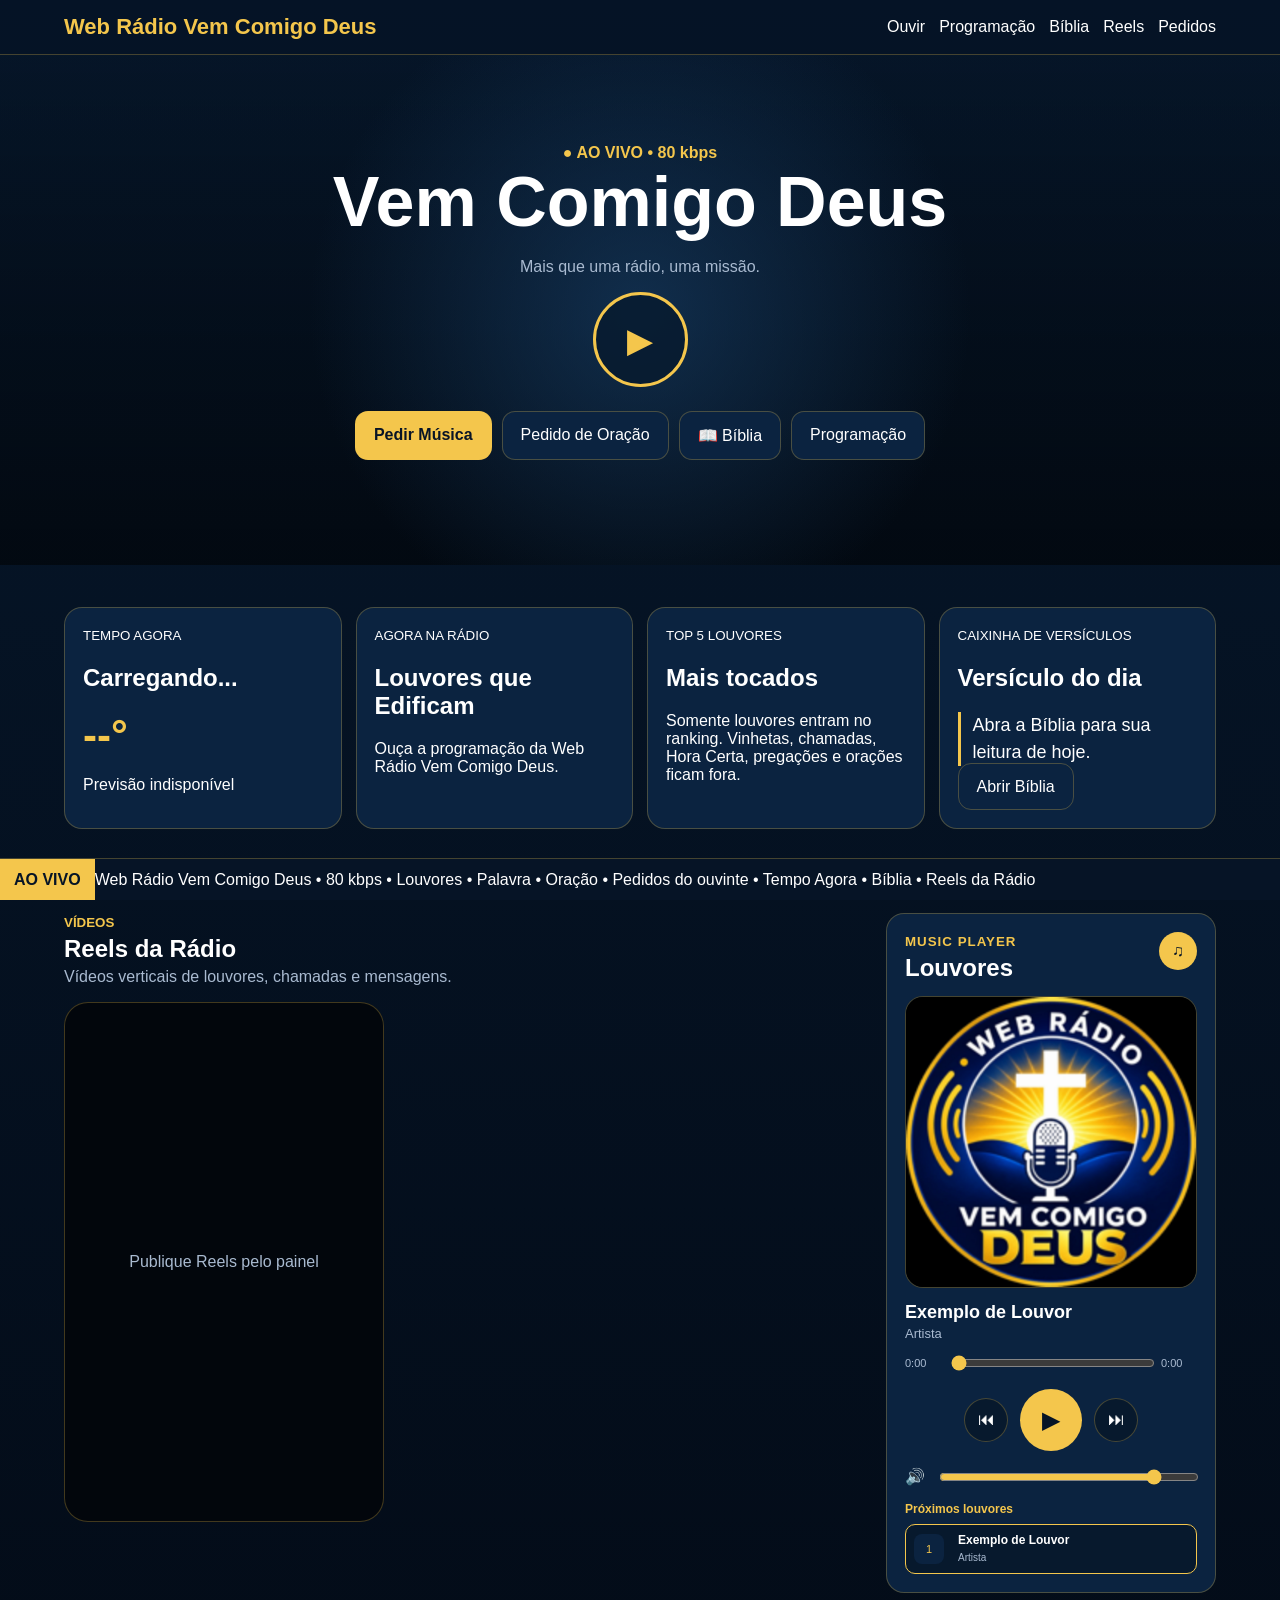
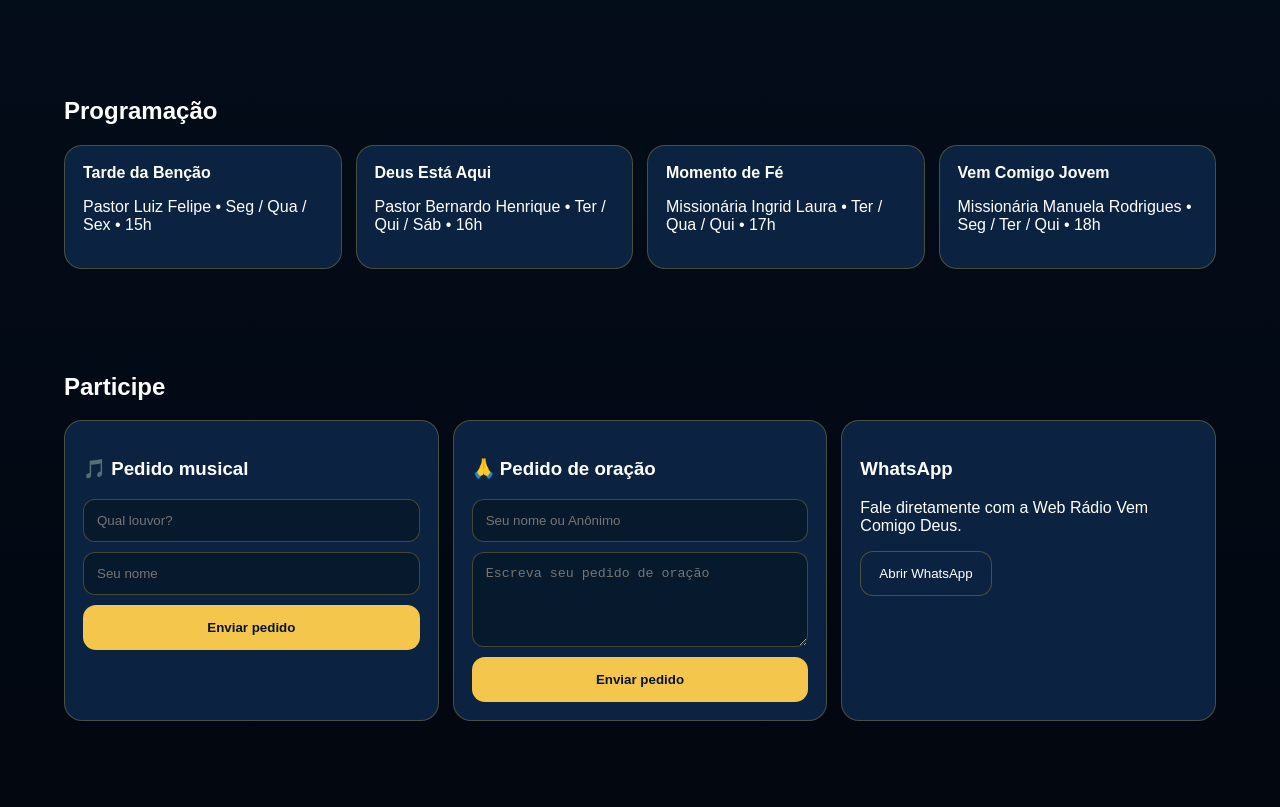
==== commit 5f365ab5: "Add files via upload" ====
--- a/public/index.html
+++ b/public/index.html
@@ -1,74 +1,102 @@
 <!doctype html><html lang="pt-BR"><head><meta charset="utf-8"><meta name="viewport" content="width=device-width,initial-scale=1"><title>Web Rádio Vem Comigo Deus</title><style>
 :root{--bg:#04101d;--p:#0b2340;--gold:#f4c64c;--text:#fff;--muted:#a9bad0;--line:#f4c64c44}*{box-sizing:border-box}body{margin:0;padding-bottom:44px;background:linear-gradient(#06172b,#020710);color:var(--text);font-family:Arial,sans-serif}header{position:sticky;top:0;z-index:9;background:#061426ee;border-bottom:1px solid var(--line);padding:14px 5%;display:flex;justify-content:space-between;align-items:center}.brand{font-size:22px;font-weight:900;color:var(--gold)}nav a{color:#fff;text-decoration:none;margin-left:14px}.hero{min-height:510px;display:grid;place-items:center;text-align:center;padding:60px 20px;background:radial-gradient(circle at center,#173d64aa,transparent 48%),linear-gradient(#0001,#0008)}.hero h1{font-size:clamp(34px,6vw,70px);margin:0}.hero p{color:var(--muted)}.play{width:95px;height:95px;border-radius:50%;border:3px solid var(--gold);background:#07192dcc;color:var(--gold);font-size:34px;cursor:pointer}.buttons{display:flex;gap:10px;flex-wrap:wrap;justify-content:center;margin-top:24px}.btn{padding:14px 18px;border-radius:13px;background:var(--p);border:1px solid var(--line);color:#fff;text-decoration:none;cursor:pointer}.btn.gold{background:var(--gold);color:#081426;font-weight:900}.section{padding:42px 5%}.grid{display:grid;grid-template-columns:repeat(auto-fit,minmax(220px,1fr));gap:14px}.card{background:var(--p);border:1px solid var(--line);border-radius:18px;padding:18px}.weather strong{font-size:42px;color:var(--gold)}.versebox blockquote{margin:8px 0;font-size:18px;line-height:1.5;border-left:3px solid var(--gold);padding-left:12px}.versebox b{color:var(--gold)}.reels{display:grid;grid-auto-flow:column;grid-auto-columns:minmax(260px,320px);overflow-x:auto;gap:15px;padding-bottom:10px;scroll-snap-type:x mandatory}.reel{height:520px;background:#02060c;border:1px solid var(--line);border-radius:24px;overflow:hidden;scroll-snap-align:start;position:relative}.reel video{width:100%;height:100%;object-fit:cover}.reel span{position:absolute;bottom:15px;left:15px;right:15px;text-shadow:0 2px 10px #000;font-weight:800}.form{display:grid;gap:10px}.form input,.form textarea{padding:13px;border-radius:12px;border:1px solid var(--line);background:#07192d;color:#fff}.form textarea{min-height:95px;resize:vertical}.ticker{position:fixed;bottom:0;left:0;right:0;background:#061426;border-top:1px solid var(--line);height:42px;display:flex;align-items:center;overflow:hidden;z-index:20}.ticker b{height:100%;display:flex;align-items:center;background:var(--gold);color:#061426;padding:0 14px}.ticker div{white-space:nowrap;animation:t 22s linear infinite}@keyframes t{from{transform:translateX(100%)}to{transform:translateX(-100%)}}@media(max-width:700px){nav{display:none}.reels{grid-auto-columns:88vw}.reel{height:72vh}.hero{min-height:440px}}
+
+.media-layout{display:grid;grid-template-columns:minmax(0,1fr) 330px;gap:18px;align-items:start}
+.reels-side{min-width:0}
+.music-side{position:sticky;top:86px;padding:18px;min-height:520px}
+.music-head{display:flex;justify-content:space-between;align-items:flex-start;margin-bottom:14px}
+.music-head small{color:var(--gold);font-weight:900;letter-spacing:1px}
+.music-head h2{margin:4px 0 0}
+.music-live{width:38px;height:38px;border-radius:50%;display:grid;place-items:center;background:var(--gold);color:#061426;font-weight:900}
+.music-cover{aspect-ratio:1/1;border-radius:18px;overflow:hidden;background:#061426;border:1px solid var(--line);margin-bottom:14px}
+.music-cover img{width:100%;height:100%;object-fit:cover;display:block}
+.music-meta{display:flex;flex-direction:column;gap:3px;margin-bottom:12px}
+.music-meta strong{font-size:18px}
+.music-meta span{font-size:13px;color:var(--muted)}
+.music-progress{display:grid;grid-template-columns:36px 1fr 36px;gap:8px;align-items:center;font-size:11px;color:var(--muted)}
+.music-progress input,.music-volume input{width:100%;accent-color:var(--gold)}
+.music-controls{display:flex;justify-content:center;align-items:center;gap:12px;margin:16px 0}
+.music-controls button{width:44px;height:44px;border-radius:50%;border:1px solid var(--line);background:#07192d;color:#fff;font-size:17px;cursor:pointer}
+.music-controls .music-main{width:62px;height:62px;background:var(--gold);color:#061426;border:0;font-size:24px}
+.music-volume{display:grid;grid-template-columns:24px 1fr;gap:8px;align-items:center;margin-bottom:15px}
+.music-list-title{font-size:12px;color:var(--gold);font-weight:900;margin:10px 0 8px}
+.music-queue{display:grid;gap:7px;max-height:220px;overflow:auto}
+.music-qitem{display:grid;grid-template-columns:36px 1fr;gap:8px;align-items:center;padding:8px;border:1px solid #ffffff10;background:#07192d;border-radius:10px;cursor:pointer}
+.music-qitem.active{border-color:var(--gold)}
+.music-qitem .num{width:30px;height:30px;border-radius:8px;background:#0b2340;display:grid;place-items:center;color:var(--gold);font-size:11px}
+.music-qitem strong{font-size:12px;display:block;white-space:nowrap;overflow:hidden;text-overflow:ellipsis}
+.music-qitem span{font-size:10px;color:var(--muted)}
+.music-empty{font-size:12px;color:var(--muted);padding:10px;border:1px dashed var(--line);border-radius:10px}
+@media(max-width:950px){.media-layout{grid-template-columns:1fr}.music-side{position:relative;top:auto;max-width:520px;width:100%;margin:auto}}
+@media(max-width:700px){.music-side{max-width:none}.media-layout{gap:14px}.reels{grid-auto-columns:82vw}}
+
 </style></head><body><header><div class="brand">Web Rádio Vem Comigo Deus</div><nav><a href="#ouvir">Ouvir</a><a href="#programacao">Programação</a><a href="biblia.html">Bíblia</a><a href="#reels">Reels</a><a href="#pedidos">Pedidos</a></nav></header>
 <section class="hero" id="ouvir"><div><div style="color:#f4c64c;font-weight:900">● AO VIVO • 80 kbps</div><h1>Vem Comigo Deus</h1><p>Mais que uma rádio, uma missão.</p><button id="playBtn" class="play" aria-label="Ouvir">▶</button><audio id="audio" preload="none"></audio><div class="buttons"><a class="btn gold" href="#pedidos">Pedir Música</a><a class="btn" href="#pedidos">Pedido de Oração</a><a class="btn" href="biblia.html">📖 Bíblia</a><a class="btn" href="#programacao">Programação</a></div><p id="playerStatus" style="color:#a9bad0"></p></div></section>
 <section class="section"><div class="grid"><div class="card weather"><small>TEMPO AGORA</small><h2 id="wcity">Carregando...</h2><strong id="wtemp">--°</strong><p id="wdesc">Aguardando previsão</p><small id="wmeta"></small></div><div class="card"><small>AGORA NA RÁDIO</small><h2>Louvores que Edificam</h2><p>Ouça a programação da Web Rádio Vem Comigo Deus.</p></div><div class="card"><small>TOP 5 LOUVORES</small><h2>Mais tocados</h2><p>Somente louvores entram no ranking. Vinhetas, chamadas, Hora Certa, pregações e orações ficam fora.</p></div><div class="card versebox"><small>CAIXINHA DE VERSÍCULOS</small><h2>Versículo do dia</h2><blockquote id="vtext">Carregando...</blockquote><b id="vref"></b><div style="margin-top:12px"><a class="btn" href="biblia.html">Abrir Bíblia</a></div></div></div></section>
-<section class="section" id="reels"><h2>Reels da Rádio</h2><p style="color:#a9bad0">Vídeos verticais de louvores, chamadas e mensagens.</p><div id="reelsBox" class="reels"><div class="reel" style="display:grid;place-items:center;color:#a9bad0">Publique Reels pelo painel</div></div></section>
+<section class="section" id="reels">
+  <div class="media-layout">
+    <div class="reels-side">
+      <div class="media-title">
+        <div>
+          <small style="color:#f4c64c;font-weight:900">VÍDEOS</small>
+          <h2 style="margin:4px 0">Reels da Rádio</h2>
+          <p style="color:#a9bad0;margin-top:5px">Vídeos verticais de louvores, chamadas e mensagens.</p>
+        </div>
+      </div>
+      <div id="reelsBox" class="reels">
+        <div class="reel" style="display:grid;place-items:center;color:#a9bad0;padding:20px;text-align:center">Publique Reels pelo painel</div>
+      </div>
+    </div>
+
+    <aside class="music-side card">
+      <div class="music-head">
+        <div>
+          <small>MUSIC PLAYER</small>
+          <h2>Louvores</h2>
+        </div>
+        <span class="music-live">♫</span>
+      </div>
+
+      <div class="music-cover">
+        <img id="musicCover" src="logo-radio.png" alt="Capa do louvor">
+      </div>
+
+      <div class="music-meta">
+        <strong id="musicTitle">Player Musical</strong>
+        <span id="musicArtist">Web Rádio Vem Comigo Deus</span>
+      </div>
+
+      <div class="music-progress">
+        <span id="musicCurrent">0:00</span>
+        <input id="musicSeek" type="range" min="0" max="100" value="0">
+        <span id="musicDuration">0:00</span>
+      </div>
+
+      <div class="music-controls">
+        <button id="musicPrev" aria-label="Anterior">⏮</button>
+        <button id="musicPlay" class="music-main" aria-label="Tocar">▶</button>
+        <button id="musicNext" aria-label="Próxima">⏭</button>
+      </div>
+
+      <div class="music-volume">
+        <span>🔊</span>
+        <input id="musicVolume" type="range" min="0" max="1" step="0.05" value="0.85">
+      </div>
+
+      <div class="music-list-title">Próximos louvores</div>
+      <div id="musicQueue" class="music-queue">
+        <div class="music-empty">Adicione os louvores em <b>musicas/playlist.json</b></div>
+      </div>
+
+      <audio id="musicAudio" preload="metadata"></audio>
+    </aside>
+  </div>
+</section>
 <section class="section" id="programacao"><h2>Programação</h2><div class="grid"><div class="card"><b>Tarde da Benção</b><p>Pastor Luiz Felipe • Seg / Qua / Sex • 15h</p></div><div class="card"><b>Deus Está Aqui</b><p>Pastor Bernardo Henrique • Ter / Qui / Sáb • 16h</p></div><div class="card"><b>Momento de Fé</b><p>Missionária Ingrid Laura • Ter / Qua / Qui • 17h</p></div><div class="card"><b>Vem Comigo Jovem</b><p>Missionária Manuela Rodrigues • Seg / Ter / Qui • 18h</p></div></div></section>
 <section class="section" id="pedidos"><h2>Participe</h2><div class="grid"><div class="card"><h3>🎵 Pedido musical</h3><div class="form"><input id="musicName" placeholder="Qual louvor?"><input id="musicListener" placeholder="Seu nome"><button id="sendMusic" class="btn gold">Enviar pedido</button></div></div><div class="card"><h3>🙏 Pedido de oração</h3><div class="form"><input id="prayerName" placeholder="Seu nome ou Anônimo"><textarea id="prayerText" placeholder="Escreva seu pedido de oração"></textarea><button id="sendPrayer" class="btn gold">Enviar pedido</button></div></div><div class="card"><h3>WhatsApp</h3><p>Fale diretamente com a Web Rádio Vem Comigo Deus.</p><button id="whatsBtn" class="btn">Abrir WhatsApp</button></div></div></section>
 <div class="ticker"><b>AO VIVO</b><div id="ticker">Web Rádio Vem Comigo Deus • 80 kbps • Louvores • Palavra • Oração • Pedidos do ouvinte • Tempo Agora • Bíblia • Reels da Rádio</div></div>
-
-<script id="fallback-player">
-window.FALLBACK_PLAYER = {
-  playlist: [],
-  index: 0,
-  mode: 'radio',
-  async loadPlaylist(){
-    try{
-      const r = await fetch('musicas/playlist.json?'+Date.now(), {cache:'no-store'});
-      const data = await r.json();
-      this.playlist = Array.isArray(data) ? data : (data.items || []);
-    }catch{ this.playlist=[]; }
-  },
-  async playFallback(audio){
-    if(!this.playlist.length) await this.loadPlaylist();
-    if(!this.playlist.length){
-      const st=document.getElementById('playerStatus');
-      if(st) st.textContent='Rádio desligada • adicione louvores em /musicas/playlist.json';
-      return false;
-    }
-    this.mode='music';
-    const item=this.playlist[this.index % this.playlist.length];
-    audio.src=item.url;
-    const st=document.getElementById('playerStatus');
-    if(st) st.textContent='🎵 Player musical • '+(item.title||'Louvor');
-    try{
-      await audio.play();
-      const btn=document.getElementById('playBtn');
-      if(btn) btn.textContent='❚❚';
-      return true;
-    }catch{
-      this.index=(this.index+1)%this.playlist.length;
-      return false;
-    }
-  },
-  next(audio){
-    if(!this.playlist.length) return;
-    this.index=(this.index+1)%this.playlist.length;
-    this.playFallback(audio);
-  }
-};
-</script>
-
 <script>
-let cfg={whatsappNumber:'',streamUrl:'',weatherCity:'Uruguaiana, RS',bitrate:'80k'};fetch('site-config.json?'+Date.now()).then(r=>r.json()).then(x=>{cfg={...cfg,...x};setup()}).catch(()=>setup());function setup(){const audio=document.getElementById('audio');if(cfg.streamUrl)audio.src=cfg.streamUrl;
-window.FALLBACK_PLAYER.loadPlaylist();
-audio.addEventListener('error',async()=>{if(window.FALLBACK_PLAYER.mode==='radio'){await window.FALLBACK_PLAYER.playFallback(audio)}});
-audio.addEventListener('ended',()=>{if(window.FALLBACK_PLAYER.mode==='music')window.FALLBACK_PLAYER.next(audio)});
-document.getElementById('playBtn').onclick=async()=>{
- if(!audio.paused){audio.pause();document.getElementById('playBtn').textContent='▶';return}
- if(window.FALLBACK_PLAYER.mode==='music'){await window.FALLBACK_PLAYER.playFallback(audio);return}
- if(cfg.streamUrl){
-   audio.src=cfg.streamUrl;
-   try{
-     await audio.play();
-     document.getElementById('playBtn').textContent='❚❚';
-     document.getElementById('playerStatus').textContent='Tocando ao vivo • 80 kbps';
-     return;
-   }catch{}
- }
- await window.FALLBACK_PLAYER.playFallback(audio);
-};const openW=msg=>{const n=String(cfg.whatsappNumber||'').replace(/\D/g,'');if(!n){navigator.clipboard?.writeText(msg);return alert('Número do WhatsApp ainda não foi configurado. A mensagem foi preparada para você copiar.')}location.href=`https://wa.me/${n}?text=${encodeURIComponent(msg)}`};document.getElementById('sendMusic').onclick=()=>{const m=document.getElementById('musicName').value.trim();if(!m)return;openW(`🎵 Pedido musical — Web Rádio Vem Comigo Deus
+let cfg={whatsappNumber:'',streamUrl:'',weatherCity:'Uruguaiana, RS',bitrate:'80k'};fetch('site-config.json?'+Date.now()).then(r=>r.json()).then(x=>{cfg={...cfg,...x};setup()}).catch(()=>setup());function setup(){const audio=document.getElementById('audio');if(cfg.streamUrl)audio.src=cfg.streamUrl;document.getElementById('playBtn').onclick=async()=>{if(!cfg.streamUrl)return document.getElementById('playerStatus').textContent='Configure a URL pública do áudio no painel.';if(audio.paused){try{await audio.play();document.getElementById('playBtn').textContent='❚❚';document.getElementById('playerStatus').textContent='Tocando ao vivo • 80 kbps'}catch{document.getElementById('playerStatus').textContent='Não foi possível tocar o sinal.'}}else{audio.pause();document.getElementById('playBtn').textContent='▶'}};const openW=msg=>{const n=String(cfg.whatsappNumber||'').replace(/\D/g,'');if(!n){navigator.clipboard?.writeText(msg);return alert('Número do WhatsApp ainda não foi configurado. A mensagem foi preparada para você copiar.')}location.href=`https://wa.me/${n}?text=${encodeURIComponent(msg)}`};document.getElementById('sendMusic').onclick=()=>{const m=document.getElementById('musicName').value.trim();if(!m)return;openW(`🎵 Pedido musical — Web Rádio Vem Comigo Deus
 Louvor: ${m}
 Ouvinte: ${document.getElementById('musicListener').value.trim()||'Ouvinte'}`)};document.getElementById('sendPrayer').onclick=()=>{const t=document.getElementById('prayerText').value.trim();if(!t)return;openW(`🙏 Pedido de oração — Web Rádio Vem Comigo Deus
 Nome: ${document.getElementById('prayerName').value.trim()||'Anônimo'}
@@ -76,4 +104,57 @@
 async function weather(){try{const city=cfg.weatherCity||'Uruguaiana, RS';const g=await fetch(`https://geocoding-api.open-meteo.com/v1/search?name=${encodeURIComponent(city)}&count=1&language=pt&format=json`).then(r=>r.json());const p=g.results?.[0];if(!p)return;const w=await fetch(`https://api.open-meteo.com/v1/forecast?latitude=${p.latitude}&longitude=${p.longitude}&current=temperature_2m,weather_code,wind_speed_10m&hourly=precipitation_probability&timezone=auto&forecast_days=1`).then(r=>r.json());const desc=w.current.weather_code===0?'Céu limpo':w.current.weather_code===3?'Nublado':w.current.weather_code>=51?'Chuva':'Tempo variável';document.getElementById('wcity').textContent=p.name+(p.admin1?', '+p.admin1:'');document.getElementById('wtemp').textContent=Math.round(w.current.temperature_2m)+'°C';document.getElementById('wdesc').textContent=desc;document.getElementById('wmeta').textContent='Vento '+Math.round(w.current.wind_speed_10m)+' km/h'}catch{document.getElementById('wdesc').textContent='Previsão indisponível'}}
 fetch('reels/reels.json').then(r=>r.json()).then(items=>{if(!items.length)return;document.getElementById('reelsBox').innerHTML=items.map(x=>`<div class="reel"><video src="${x.url}" controls playsinline preload="metadata"></video><span>${x.title||x.name}</span></div>`).join('')}).catch(()=>{});
 const refs=[['Ps',23,1,'Salmos 23:1'],['John',3,16,'João 3:16'],['Phil',4,13,'Filipenses 4:13'],['Isa',41,10,'Isaías 41:10'],['Rom',8,28,'Romanos 8:28']];(async()=>{const x=refs[Math.floor(Date.now()/86400000)%refs.length];try{const d=await fetch(`https://raw.githubusercontent.com/midvash/bible-data/main/versions/pt/almeida-livre/books/${x[0]}.json`).then(r=>r.json());const c=d.chapters.find(a=>a.chapter===x[1]);const v=c.verses.find(a=>Number(a.number)===x[2]);document.getElementById('vtext').textContent='“'+v.text+'”';document.getElementById('vref').textContent=x[3]}catch{document.getElementById('vtext').textContent='Abra a Bíblia para sua leitura de hoje.'}})();
+
+async function setupMusicPlayer(){
+  const a=document.getElementById('musicAudio');
+  if(!a)return;
+  const play=document.getElementById('musicPlay');
+  const prev=document.getElementById('musicPrev');
+  const next=document.getElementById('musicNext');
+  const seek=document.getElementById('musicSeek');
+  const vol=document.getElementById('musicVolume');
+  const title=document.getElementById('musicTitle');
+  const artist=document.getElementById('musicArtist');
+  const cover=document.getElementById('musicCover');
+  const queue=document.getElementById('musicQueue');
+  const cur=document.getElementById('musicCurrent');
+  const dur=document.getElementById('musicDuration');
+  let list=[],idx=0;
+  const fmt=s=>{if(!isFinite(s))return'0:00';const m=Math.floor(s/60),ss=Math.floor(s%60);return m+':'+String(ss).padStart(2,'0')};
+  try{
+    const r=await fetch('musicas/playlist.json?'+Date.now(),{cache:'no-store'});
+    const d=await r.json();
+    list=Array.isArray(d)?d:(d.items||[]);
+    list=list.filter(x=>String(x.type||'music').toLowerCase()==='music');
+  }catch{}
+  function draw(){
+    queue.innerHTML=list.length?list.map((x,i)=>`<div class="music-qitem ${i===idx?'active':''}" data-i="${i}"><div class="num">${i+1}</div><div><strong>${x.title||'Louvor'}</strong><span>${x.artist||'Web Rádio Vem Comigo Deus'}</span></div></div>`).join(''):'<div class="music-empty">Adicione os louvores em <b>musicas/playlist.json</b></div>';
+    queue.querySelectorAll('.music-qitem').forEach(el=>el.onclick=()=>load(Number(el.dataset.i),true));
+  }
+  function load(i,autoplay=false){
+    if(!list.length)return;
+    idx=(i+list.length)%list.length;
+    const x=list[idx];
+    a.src=x.url;
+    title.textContent=x.title||'Louvor';
+    artist.textContent=x.artist||'Web Rádio Vem Comigo Deus';
+    cover.src=x.cover||'logo-radio.png';
+    draw();
+    if(autoplay)a.play().catch(()=>{});
+  }
+  play.onclick=()=>{if(!list.length)return;if(!a.src)load(idx,false);a.paused?a.play().catch(()=>{}):a.pause()};
+  prev.onclick=()=>load(idx-1,true);
+  next.onclick=()=>load(idx+1,true);
+  vol.oninput=()=>a.volume=Number(vol.value);
+  a.volume=Number(vol.value);
+  a.addEventListener('play',()=>play.textContent='❚❚');
+  a.addEventListener('pause',()=>play.textContent='▶');
+  a.addEventListener('ended',()=>load(idx+1,true));
+  a.addEventListener('loadedmetadata',()=>dur.textContent=fmt(a.duration));
+  a.addEventListener('timeupdate',()=>{cur.textContent=fmt(a.currentTime);seek.value=a.duration?String((a.currentTime/a.duration)*100):'0'});
+  seek.oninput=()=>{if(a.duration)a.currentTime=(Number(seek.value)/100)*a.duration};
+  draw(); if(list.length)load(0,false);
+}
+setupMusicPlayer();
+
 </script></body></html>
